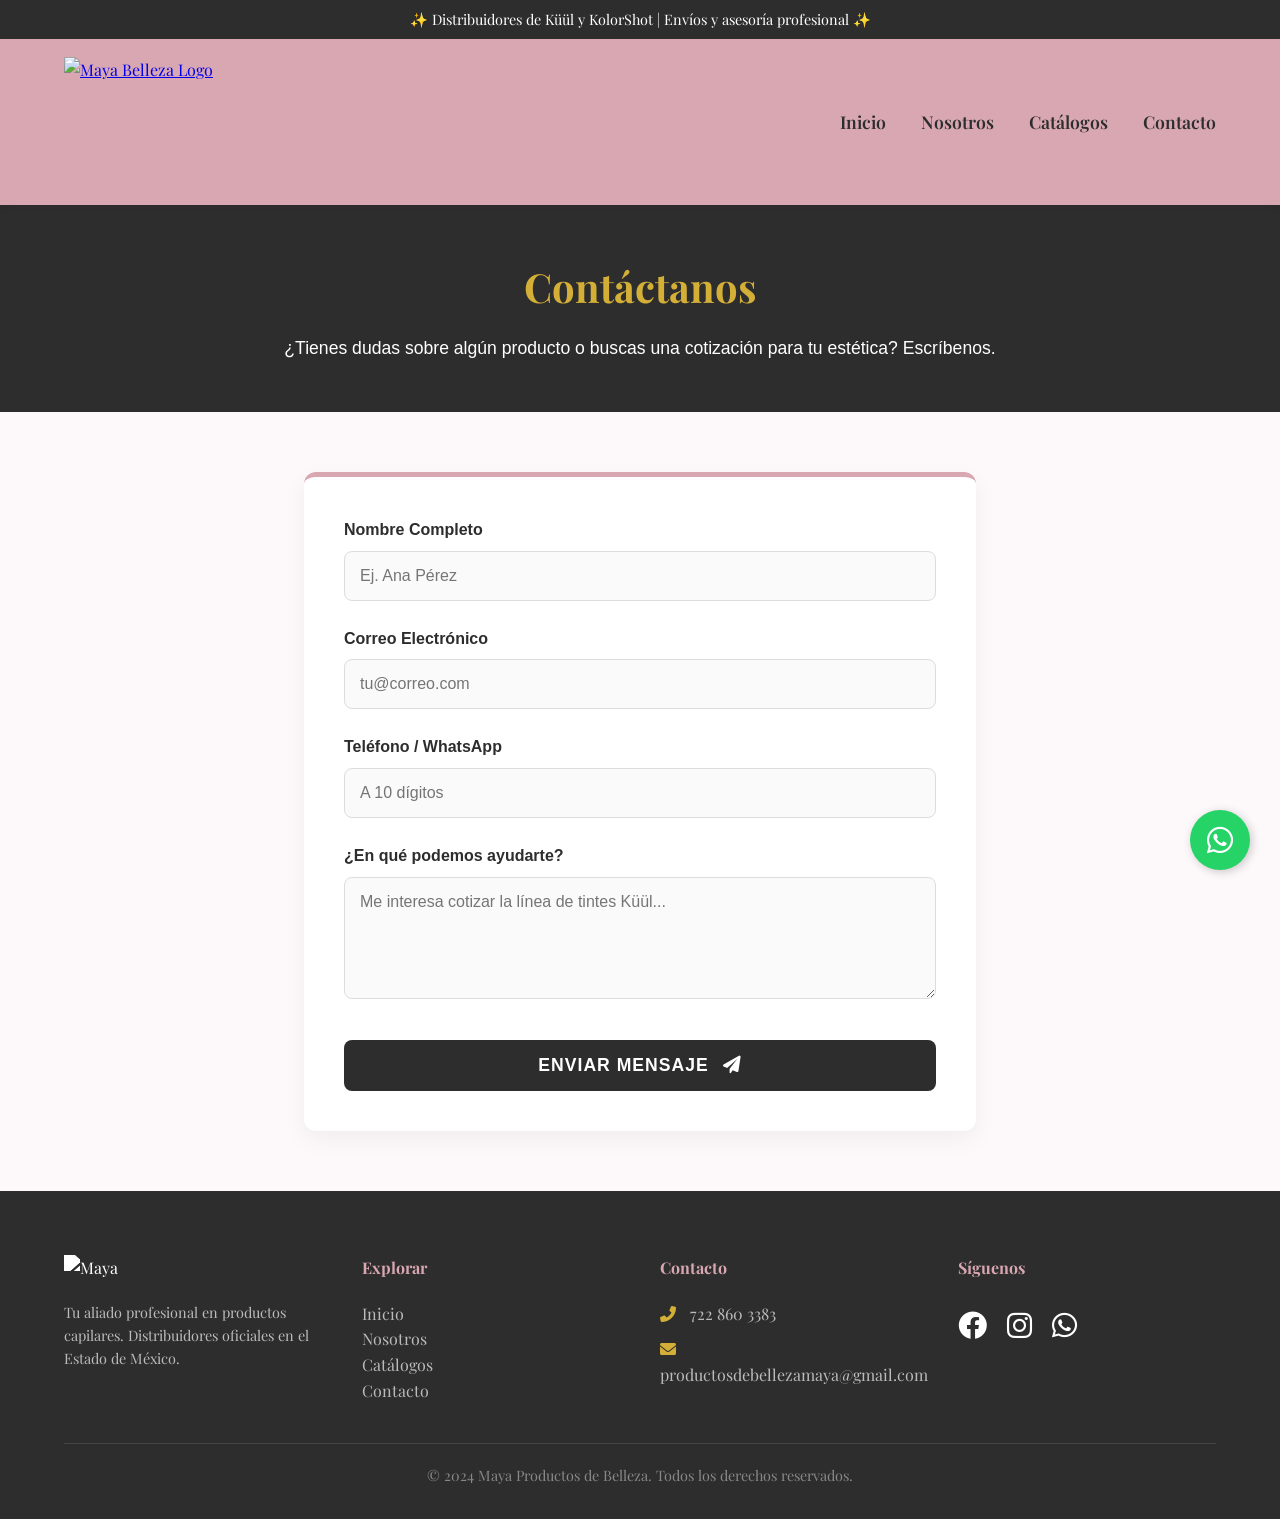
==== contacto.html @ 3433eded "Sitio finalizado: menu responsive, catalogos PDF y formulario validado" ====
<!DOCTYPE html>
<html lang="es">
<head>
    <meta charset="UTF-8">
    <meta name="viewport" content="width=device-width, initial-scale=1.0">
    <title>Contacto | Maya Productos de Belleza</title>
    
    <link rel="stylesheet" href="estilos.css">
    <link href="https://fonts.googleapis.com/css2?family=Playfair+Display:wght@400;600;700&display=swap" rel="stylesheet">
    <link rel="stylesheet" href="https://cdnjs.cloudflare.com/ajax/libs/font-awesome/6.0.0/css/all.min.css">

    <style>
        /* NAVEGACIÓN Y LOGO HOMOLOGADO */
        .nav-logo-img {
            height: 150px; 
            width: auto;
            padding: 10px 0;
            display: block;
        }

        .navbar {
            padding: 0.5rem 5%;
            min-height: 120px;
            display: flex;
            justify-content: space-between;
            align-items: center;
        }

        /* ¡PASO 1 APLICADO! 
           Se eliminó la regla .nav-links para que el menú móvil funcione con estilos.css */

        .nav-links a {
            text-decoration: none;
            color: var(--negro-mate);
            font-size: 1.1rem;
            font-weight: 600;
            transition: color 0.3s;
        }

        .nav-links a:hover {
            color: var(--blanco);
        }

        /* --- ESTILOS DE LA SECCIÓN DE CONTACTO --- */
        .contacto-header {
            background-color: var(--negro-mate);
            color: var(--blanco);
            padding: 50px 5%;
            text-align: center;
        }

        .contacto-header h1 {
            color: var(--oro);
            font-size: 2.5rem;
            margin-bottom: 15px;
            font-family: var(--fuente-principal);
        }

        .contacto-container {
            padding: 60px 5%;
            max-width: 800px;
            margin: 0 auto;
        }

        .form-contacto {
            background: var(--blanco);
            padding: 40px;
            border-radius: 12px;
            box-shadow: 0 8px 25px rgba(0,0,0,0.05);
            border-top: 5px solid var(--rosa-palo);
        }

        .grupo-input {
            margin-bottom: 25px;
        }

        .grupo-input label {
            display: block;
            margin-bottom: 8px;
            font-weight: bold;
            color: var(--negro-mate);
            font-family: 'Segoe UI', Tahoma, Geneva, Verdana, sans-serif;
        }

        .form-contacto input, 
        .form-contacto textarea {
            width: 100%;
            padding: 15px;
            border: 1px solid #ddd;
            border-radius: 8px;
            font-size: 1rem;
            font-family: 'Segoe UI', sans-serif;
            background-color: #fafafa;
            transition: all 0.3s ease;
        }

        .form-contacto input:focus, 
        .form-contacto textarea:focus {
            outline: none;
            border-color: var(--oro);
            box-shadow: 0 0 8px rgba(212, 175, 55, 0.2);
            background-color: var(--blanco);
        }

        .btn-enviar {
            background-color: var(--negro-mate);
            color: var(--blanco);
            border: none;
            padding: 15px;
            width: 100%;
            font-size: 1.1rem;
            font-weight: bold;
            text-transform: uppercase;
            letter-spacing: 1px;
            cursor: pointer;
            transition: all 0.3s ease;
            border-radius: 8px;
            margin-top: 10px;
        }

        .btn-enviar:hover {
            background-color: var(--oro);
            transform: translateY(-2px);
            box-shadow: 0 5px 15px rgba(212, 175, 55, 0.3);
        }

        @media (max-width: 768px) {
            .nav-logo-img { height: 100px; }
            .navbar { min-height: 100px; }
            .form-contacto { padding: 25px; }
        }
    </style>
</head>
<body>

    <header>
        <div class="top-banner">
            <p>✨ Distribuidores de Küül y KolorShot | Envíos y asesoría profesional ✨</p>
        </div>

        <nav class="navbar" aria-label="Navegación principal">
            <a href="index.html">
                <img src="logos/logo-sin-fondo.png" alt="Maya Belleza Logo" class="nav-logo-img">
            </a>
            
            <div class="menu-toggle" id="mobile-menu" aria-label="Abrir menú">
                <i class="fas fa-bars"></i>
            </div>

            <ul class="nav-links" id="nav-links">
                <li><a href="index.html">Inicio</a></li>
                <li><a href="nosotros.html">Nosotros</a></li>
                <li><a href="productos.html">Catálogos</a></li>
                <li><a href="contacto.html">Contacto</a></li>
            </ul>
        </nav>
    </header>

    <main>
        <section class="contacto-header">
            <h1>Contáctanos</h1>
            <p style="font-family: 'Segoe UI', sans-serif; font-size: 1.1rem;">¿Tienes dudas sobre algún producto o buscas una cotización para tu estética? Escríbenos.</p>
        </section>

        <section class="contacto-container">
            <form class="form-contacto" action="https://formspree.io/f/TU_CODIGO_AQUI" method="POST">
                <div class="grupo-input">
                    <label for="nombre">Nombre Completo</label>
                    <input type="text" id="nombre" name="nombre" placeholder="Ej. Ana Pérez" required>
                </div>
                
                <div class="grupo-input">
                    <label for="correo">Correo Electrónico</label>
                    <input type="email" id="correo" name="correo" placeholder="tu@correo.com" required>
                </div>
                
                <div class="grupo-input">
                    <label for="telefono">Teléfono / WhatsApp</label>
                    <input type="tel" id="telefono" name="telefono" placeholder="A 10 dígitos" maxlength="10" pattern="[0-9]{10}" oninput="this.value = this.value.replace(/[^0-9]/g, '')" required>
                </div>
                
                <div class="grupo-input">
                    <label for="mensaje">¿En qué podemos ayudarte?</label>
                    <textarea id="mensaje" name="mensaje" rows="5" placeholder="Me interesa cotizar la línea de tintes Küül..." required></textarea>
                </div>
                
                <button type="submit" class="btn-enviar">Enviar Mensaje <i class="fas fa-paper-plane" style="margin-left: 8px;"></i></button>
            </form>
        </section>
    </main>

    <footer style="background-color: var(--negro-mate); color: var(--blanco); padding: 4rem 5% 2rem 5%;">
        <div style="display: grid; grid-template-columns: repeat(auto-fit, minmax(200px, 1fr)); gap: 40px; margin-bottom: 40px;">
            <div>
                <img src="logos/logo-sin-fondo.png" alt="Maya" style="height: 100px; filter: brightness(0) invert(1); margin-bottom: 20px;">
                <p style="font-size: 0.9rem; color: #bbb;">Tu aliado profesional en productos capilares. Distribuidores oficiales en el Estado de México.</p>
            </div>
            <div>
                <h4 style="color: var(--rosa-palo); margin-bottom: 20px;">Explorar</h4>
                <ul style="list-style: none; padding: 0;">
                    <li><a href="index.html" style="color: #bbb; text-decoration: none;">Inicio</a></li>
                    <li><a href="nosotros.html" style="color: #bbb; text-decoration: none;">Nosotros</a></li>
                    <li><a href="productos.html" style="color: #bbb; text-decoration: none;">Catálogos</a></li>
                    <li><a href="contacto.html" style="color: #bbb; text-decoration: none;">Contacto</a></li>
                </ul>
            </div>
            <div>
                <h4 style="color: var(--rosa-palo); margin-bottom: 20px;">Contacto</h4>
                <p style="color: #bbb; margin-bottom: 10px;"><i class="fas fa-phone-alt" style="color: var(--oro); margin-right: 10px;"></i> 722 860 3383</p>
                <p style="color: #bbb;"><i class="fas fa-envelope" style="color: var(--oro); margin-right: 10px;"></i> productosdebellezamaya@gmail.com</p>
            </div>
            <div>
                <h4 style="color: var(--rosa-palo); margin-bottom: 20px;">Síguenos</h4>
                <div style="display: flex; gap: 20px;">
                    <a href="https://www.facebook.com/people/Maya-Productos-de-Belleza/61586921962355/" target="_blank" style="color: white; font-size: 1.8rem;"><i class="fab fa-facebook"></i></a>
                    <a href="https://www.instagram.com/mayaproductosbelleza?igsh=MWtkOWV3eDN0MDk5dQ==" target="_blank" style="color: white; font-size: 1.8rem;"><i class="fab fa-instagram"></i></a>
                    <a href="https://wa.me/527228603383?text=Hola,%20qu%C3%A9%20tal!%20Visit%C3%A9%20su%20p%C3%A1gina%20web%20y%20me%20gustar%C3%ADa%20cotizar%20algunos%20productos%20de%20belleza" target="_blank" style="color: white; font-size: 1.8rem;"><i class="fab fa-whatsapp"></i></a>
                </div>
            </div>
        </div>
        <hr style="border: 0; border-top: 1px solid #444; margin-bottom: 20px;">
        <p style="text-align: center; color: #888; font-size: 0.9rem;">&copy; 2024 Maya Productos de Belleza. Todos los derechos reservados.</p>
    </footer>

    <a href="https://wa.me/527228603383?text=Hola,%20qu%C3%A9%20tal!%20Me%20interesa%20conocer%20m%C3%A1s%20sobre%20sus%20productos" class="whatsapp-float" target="_blank" aria-label="Chat en WhatsApp">
        <i class="fab fa-whatsapp"></i>
    </a>

    <script src="app.js"></script>
</body>
</html>
---- estilos.css ----
:root {
    --rosa-palo: #D8A7B1;
    --rosa-claro: #FDF9FA;
    --oro: #D4AF37;
    --negro-mate: #2D2D2D;
    --blanco: #FFFFFF;
    --fuente-principal: 'Playfair Display', serif;
}

/* --- Configuración General --- */
html {
    scroll-behavior: smooth;
}

* {
    margin: 0;
    padding: 0;
    box-sizing: border-box;
}

body {
    font-family: var(--fuente-principal);
    background-color: var(--rosa-claro);
    color: var(--negro-mate);
    line-height: 1.6;
}

/* --- Barra Superior --- */
.top-banner {
    background-color: var(--negro-mate);
    color: var(--blanco);
    text-align: center;
    padding: 8px;
    font-size: 0.9rem;
}

/* --- Navegación Principal --- */
.navbar {
    background-color: var(--rosa-palo);
    padding: 1rem 5%;
    display: flex;
    justify-content: space-between;
    align-items: center;
    box-shadow: 0 4px 6px rgba(0,0,0,0.05);
    position: relative; /* Importante para el menú móvil */
}

.nav-links {
    display: flex;
    list-style: none;
    gap: 35px;
}

.nav-links a {
    text-decoration: none;
    color: var(--negro-mate);
    font-size: 1.1rem;
    font-weight: 600;
    transition: color 0.3s;
}

.nav-links a:hover {
    color: var(--blanco);
}

/* --- Botón del Menú (Oculto en PC) --- */
.menu-toggle {
    display: none;
    color: var(--negro-mate); /* Contrastará perfecto con el rosa palo */
    font-size: 1.8rem;
    cursor: pointer;
}

/* --- RESPONSIVE: MENÚ MÓVIL --- */
@media (max-width: 768px) {
    .menu-toggle {
        display: block; /* Muestra las 3 rayitas en celular */
    }

    .nav-links {
        display: none; /* Oculto por defecto */
        flex-direction: column;
        position: absolute;
        top: 100%;
        left: 0;
        width: 100%;
        background-color: var(--rosa-palo);
        padding: 20px 0;
        text-align: center;
        box-shadow: 0 5px 10px rgba(0,0,0,0.1);
        z-index: 999;
    }

    /* Esta clase la activa tu archivo app.js */
    .nav-links.active {
        display: flex; 
    }

    .nav-links li {
        padding: 15px 0;
    }
}

/* --- Categorías Visuales (Las tarjetas redondas del Inicio) --- */
.grid-categorias-visuales { 
    display: grid; 
    grid-template-columns: repeat(auto-fit, minmax(250px, 1fr)); 
    gap: 30px; 
    padding: 2rem 5%; 
}

.cat-visual-item { 
    text-decoration: none; 
    color: var(--negro-mate); 
    text-align: center; 
    transition: transform 0.3s; 
}

.cat-visual-item:hover { 
    transform: translateY(-10px); 
    color: var(--oro); 
}

.cat-img-wrapper { 
    width: 200px; 
    height: 200px; 
    margin: 0 auto 15px; 
    border-radius: 50%; 
    overflow: hidden; 
    border: 5px solid var(--blanco); 
    box-shadow: 0 5px 15px rgba(0,0,0,0.1); 
}

.cat-img-wrapper img { 
    width: 100%; 
    height: 100%; 
    object-fit: cover; 
}

/* --- Tarjetas de Productos Dinámicas (JS / CSV) --- */
#contenedor-productos { 
    display: grid; 
    grid-template-columns: repeat(auto-fit, minmax(280px, 1fr)); 
    gap: 25px; 
    padding: 2rem 5%; 
}

.tarjeta-categoria { 
    background: var(--blanco); 
    padding: 25px; 
    border-radius: 12px; 
    text-align: center; 
    box-shadow: 0 4px 12px rgba(0,0,0,0.05); 
    transition: transform 0.3s; 
}

.tarjeta-categoria:hover { 
    transform: translateY(-8px); 
}

.tarjeta-categoria img { 
    max-width: 100%; 
    height: 200px; 
    object-fit: contain; 
    margin-bottom: 15px; 
}

/* --- Botones Generales --- */
.btn-principal { 
    display: inline-block; 
    background-color: var(--negro-mate); 
    color: var(--blanco); 
    padding: 10px 20px; 
    text-decoration: none; 
    border-radius: 5px; 
    transition: background 0.3s; 
    font-weight: bold;
}

.btn-principal:hover { 
    background-color: var(--oro); 
}

/* --- Botón WhatsApp Flotante --- */
.whatsapp-float { 
    position: fixed; 
    bottom: 30px; 
    right: 30px; 
    background-color: #25D366; 
    color: white; 
    border-radius: 50%; 
    width: 60px; 
    height: 60px; 
    display: flex; 
    justify-content: center; 
    align-items: center; 
    font-size: 30px; 
    box-shadow: 2px 2px 10px rgba(0,0,0,0.2); 
    z-index: 1000; 
    transition: transform 0.3s; 
    text-decoration: none; 
}

.whatsapp-float:hover { 
    transform: scale(1.1); 
}
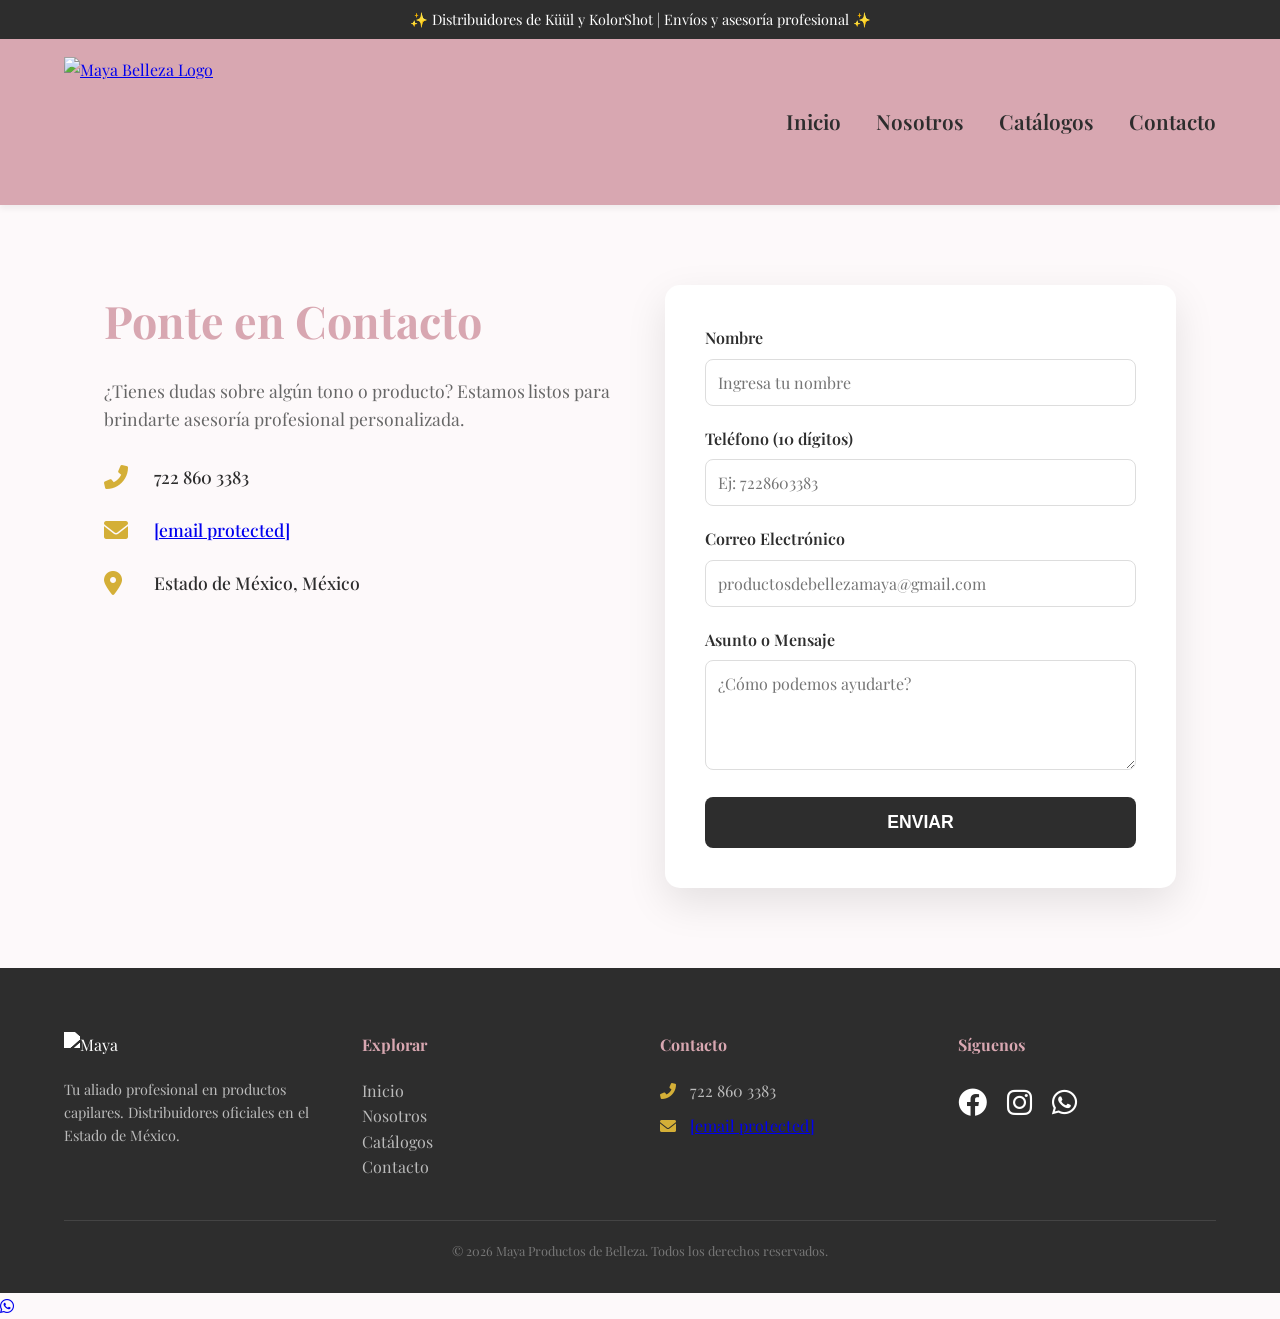
==== commit 4e9253a9: "Mejora: Implementación de carrito de compras, categorías dinámicas y enlaces PDF" ====
--- a/contacto.html
+++ b/contacto.html
@@ -26,108 +26,112 @@
             align-items: center;
         }
 
-        /* ¡PASO 1 APLICADO! 
-           Se eliminó la regla .nav-links para que el menú móvil funcione con estilos.css */
+        .nav-links {
+            display: flex;
+            list-style: none;
+            gap: 35px;
+        }
 
         .nav-links a {
             text-decoration: none;
             color: var(--negro-mate);
+            font-size: 1.3rem; 
+            font-weight: 600;
+        }
+
+        /* DISEÑO SECCIÓN CONTACTO */
+        .contacto-container {
+            padding: 5rem 5%;
+            display: grid;
+            grid-template-columns: repeat(auto-fit, minmax(300px, 1fr));
+            gap: 50px;
+            max-width: 1200px;
+            margin: 0 auto;
+        }
+
+        .info-contacto h2 {
+            font-size: 2.8rem;
+            color: var(--rosa-palo);
+            margin-bottom: 20px;
+        }
+
+        .info-contacto p {
             font-size: 1.1rem;
-            font-weight: 600;
-            transition: color 0.3s;
-        }
-
-        .nav-links a:hover {
-            color: var(--blanco);
-        }
-
-        /* --- ESTILOS DE LA SECCIÓN DE CONTACTO --- */
-        .contacto-header {
-            background-color: var(--negro-mate);
-            color: var(--blanco);
-            padding: 50px 5%;
-            text-align: center;
-        }
-
-        .contacto-header h1 {
+            line-height: 1.6;
+            margin-bottom: 30px;
+            color: #666;
+        }
+
+        .dato-contacto {
+            display: flex;
+            align-items: center;
+            gap: 20px;
+            margin-bottom: 25px;
+        }
+
+        .dato-contacto i {
+            font-size: 1.5rem;
             color: var(--oro);
-            font-size: 2.5rem;
-            margin-bottom: 15px;
-            font-family: var(--fuente-principal);
-        }
-
-        .contacto-container {
-            padding: 60px 5%;
-            max-width: 800px;
-            margin: 0 auto;
-        }
-
-        .form-contacto {
+            width: 30px;
+        }
+
+        .dato-contacto span {
+            font-size: 1.1rem;
+            color: var(--negro-mate);
+            font-weight: 500;
+        }
+
+        /* FORMULARIO PROFESIONAL CON FORMSPREE */
+        .formulario-contacto {
             background: var(--blanco);
             padding: 40px;
-            border-radius: 12px;
-            box-shadow: 0 8px 25px rgba(0,0,0,0.05);
-            border-top: 5px solid var(--rosa-palo);
-        }
-
-        .grupo-input {
-            margin-bottom: 25px;
-        }
-
-        .grupo-input label {
+            border-radius: 15px;
+            box-shadow: 0 15px 40px rgba(0,0,0,0.1);
+        }
+
+        .form-group {
+            margin-bottom: 20px;
+        }
+
+        .form-group label {
             display: block;
             margin-bottom: 8px;
-            font-weight: bold;
+            font-weight: 600;
             color: var(--negro-mate);
-            font-family: 'Segoe UI', Tahoma, Geneva, Verdana, sans-serif;
-        }
-
-        .form-contacto input, 
-        .form-contacto textarea {
+        }
+
+        .form-group input, .form-group textarea {
             width: 100%;
-            padding: 15px;
+            padding: 12px;
             border: 1px solid #ddd;
             border-radius: 8px;
+            font-family: inherit;
             font-size: 1rem;
-            font-family: 'Segoe UI', sans-serif;
-            background-color: #fafafa;
-            transition: all 0.3s ease;
-        }
-
-        .form-contacto input:focus, 
-        .form-contacto textarea:focus {
-            outline: none;
-            border-color: var(--oro);
-            box-shadow: 0 0 8px rgba(212, 175, 55, 0.2);
-            background-color: var(--blanco);
+            outline-color: var(--rosa-palo);
         }
 
         .btn-enviar {
             background-color: var(--negro-mate);
-            color: var(--blanco);
+            color: white;
+            padding: 15px 30px;
             border: none;
-            padding: 15px;
+            border-radius: 8px;
+            font-weight: bold;
+            cursor: pointer;
             width: 100%;
             font-size: 1.1rem;
-            font-weight: bold;
-            text-transform: uppercase;
-            letter-spacing: 1px;
-            cursor: pointer;
             transition: all 0.3s ease;
-            border-radius: 8px;
-            margin-top: 10px;
         }
 
         .btn-enviar:hover {
-            background-color: var(--oro);
+            background-color: var(--rosa-palo);
             transform: translateY(-2px);
-            box-shadow: 0 5px 15px rgba(212, 175, 55, 0.3);
         }
 
         @media (max-width: 768px) {
             .nav-logo-img { height: 100px; }
-            .navbar { min-height: 100px; }
-            .form-contacto { padding: 25px; }
+            .nav-links a { font-size: 1.1rem; }
+            .info-contacto h2 { font-size: 2.2rem; }
         }
     </style>
 </head>
@@ -138,15 +142,14 @@
             <p>✨ Distribuidores de Küül y KolorShot | Envíos y asesoría profesional ✨</p>
         </div>
 
-        <nav class="navbar" aria-label="Navegación principal">
+        <nav class="navbar">
             <a href="index.html">
                 <img src="logos/logo-sin-fondo.png" alt="Maya Belleza Logo" class="nav-logo-img">
             </a>
-            
+
             <div class="menu-toggle" id="mobile-menu" aria-label="Abrir menú">
                 <i class="fas fa-bars"></i>
             </div>
-
             <ul class="nav-links" id="nav-links">
                 <li><a href="index.html">Inicio</a></li>
                 <li><a href="nosotros.html">Nosotros</a></li>
@@ -157,36 +160,54 @@
     </header>
 
     <main>
-        <section class="contacto-header">
-            <h1>Contáctanos</h1>
-            <p style="font-family: 'Segoe UI', sans-serif; font-size: 1.1rem;">¿Tienes dudas sobre algún producto o buscas una cotización para tu estética? Escríbenos.</p>
-        </section>
-
-        <section class="contacto-container">
-            <form class="form-contacto" action="https://formspree.io/f/TU_CODIGO_AQUI" method="POST">
-                <div class="grupo-input">
-                    <label for="nombre">Nombre Completo</label>
-                    <input type="text" id="nombre" name="nombre" placeholder="Ej. Ana Pérez" required>
-                </div>
+        <div class="contacto-container">
+            <div class="info-contacto">
+                <h2>Ponte en Contacto</h2>
+                <p>¿Tienes dudas sobre algún tono o producto? Estamos listos para brindarte asesoría profesional personalizada.</p>
                 
-                <div class="grupo-input">
-                    <label for="correo">Correo Electrónico</label>
-                    <input type="email" id="correo" name="correo" placeholder="tu@correo.com" required>
-                </div>
-                
-                <div class="grupo-input">
-                    <label for="telefono">Teléfono / WhatsApp</label>
-                    <input type="tel" id="telefono" name="telefono" placeholder="A 10 dígitos" maxlength="10" pattern="[0-9]{10}" oninput="this.value = this.value.replace(/[^0-9]/g, '')" required>
-                </div>
-                
-                <div class="grupo-input">
-                    <label for="mensaje">¿En qué podemos ayudarte?</label>
-                    <textarea id="mensaje" name="mensaje" rows="5" placeholder="Me interesa cotizar la línea de tintes Küül..." required></textarea>
-                </div>
-                
-                <button type="submit" class="btn-enviar">Enviar Mensaje <i class="fas fa-paper-plane" style="margin-left: 8px;"></i></button>
-            </form>
-        </section>
+                <div class="dato-contacto">
+                    <i class="fas fa-phone-alt"></i>
+                    <span>722 860 3383</span>
+                </div>
+                <div class="dato-contacto">
+                    <i class="fas fa-envelope"></i>
+                    <span><a href="/cdn-cgi/l/email-protection" class="__cf_email__" data-cfemail="eb9b99848f9e889f84988f8e898e87878e918a868a928aab8c868a8287c5888486">[email&#160;protected]</a></span>
+                </div>
+                <div class="dato-contacto">
+                    <i class="fas fa-map-marker-alt"></i>
+                    <span>Estado de México, México</span>
+                </div>
+            </div>
+
+            <div class="formulario-contacto">
+                <form action="https://formspree.io/f/mojnbybd" method="POST">
+                    <div class="form-group">
+                        <label>Nombre</label>
+                        <input type="text" name="nombre" placeholder="Ingresa tu nombre" required>
+                    </div>
+                    <div class="form-group">
+                        <label>Teléfono (10 dígitos)</label>
+                        <input type="tel" 
+                               name="telefono"
+                               placeholder="Ej: 7228603383" 
+                               maxlength="10" 
+                               pattern="[0-9]{10}" 
+                               oninput="this.value = this.value.replace(/[^0-9]/g, '');"
+                               title="Ingresa los 10 dígitos numéricos de tu teléfono"
+                               required>
+                    </div>
+                    <div class="form-group">
+                        <label>Correo Electrónico</label>
+                        <input type="email" name="email" placeholder="productosdebellezamaya@gmail.com" required>
+                    </div>
+                    <div class="form-group">
+                        <label>Asunto o Mensaje</label>
+                        <textarea name="mensaje" rows="4" placeholder="¿Cómo podemos ayudarte?"></textarea>
+                    </div>
+                    <button type="submit" class="btn-enviar">ENVIAR</button>
+                </form>
+            </div>
+        </div>
     </main>
 
     <footer style="background-color: var(--negro-mate); color: var(--blanco); padding: 4rem 5% 2rem 5%;">
@@ -207,7 +228,7 @@
             <div>
                 <h4 style="color: var(--rosa-palo); margin-bottom: 20px;">Contacto</h4>
                 <p style="color: #bbb; margin-bottom: 10px;"><i class="fas fa-phone-alt" style="color: var(--oro); margin-right: 10px;"></i> 722 860 3383</p>
-                <p style="color: #bbb;"><i class="fas fa-envelope" style="color: var(--oro); margin-right: 10px;"></i> productosdebellezamaya@gmail.com</p>
+                <p style="color: #bbb;"><i class="fas fa-envelope" style="color: var(--oro); margin-right: 10px;"></i> <a href="/cdn-cgi/l/email-protection" class="__cf_email__" data-cfemail="afdfddc0cbdaccdbc0dccbcacdcac3c3cad5cec2ced6ceefc8c2cec6c381ccc0c2">[email&#160;protected]</a></p>
             </div>
             <div>
                 <h4 style="color: var(--rosa-palo); margin-bottom: 20px;">Síguenos</h4>
@@ -219,10 +240,10 @@
             </div>
         </div>
         <hr style="border: 0; border-top: 1px solid #444; margin-bottom: 20px;">
-        <p style="text-align: center; color: #888; font-size: 0.9rem;">&copy; 2024 Maya Productos de Belleza. Todos los derechos reservados.</p>
+        <p style="text-align: center; font-size: 0.8rem; color: #777;">&copy; 2026 Maya Productos de Belleza. Todos los derechos reservados.</p>
     </footer>
 
-    <a href="https://wa.me/527228603383?text=Hola,%20qu%C3%A9%20tal!%20Me%20interesa%20conocer%20m%C3%A1s%20sobre%20sus%20productos" class="whatsapp-float" target="_blank" aria-label="Chat en WhatsApp">
+    <a href="https://wa.me/527228603383?text=get="_blank" rel="noopener">
         <i class="fab fa-whatsapp"></i>
     </a>
 
--- a/estilos.css
+++ b/estilos.css
@@ -7,7 +7,7 @@
     --fuente-principal: 'Playfair Display', serif;
 }
 
-/* --- Configuración General --- */
+/* Configuración General */
 html {
     scroll-behavior: smooth;
 }
@@ -25,7 +25,7 @@
     line-height: 1.6;
 }
 
-/* --- Barra Superior --- */
+/* --- Navegación --- */
 .top-banner {
     background-color: var(--negro-mate);
     color: var(--blanco);
@@ -34,7 +34,6 @@
     font-size: 0.9rem;
 }
 
-/* --- Navegación Principal --- */
 .navbar {
     background-color: var(--rosa-palo);
     padding: 1rem 5%;
@@ -42,165 +41,150 @@
     justify-content: space-between;
     align-items: center;
     box-shadow: 0 4px 6px rgba(0,0,0,0.05);
-    position: relative; /* Importante para el menú móvil */
+    position: sticky;
+    top: 0;
+    z-index: 1000;
+}
+
+.nav-logo-img {
+    height: 50px;
+    transition: transform 0.3s ease;
+}
+
+.nav-logo-img:hover {
+    transform: scale(1.05);
 }
 
 .nav-links {
+    list-style: none;
     display: flex;
-    list-style: none;
-    gap: 35px;
+    gap: 25px;
 }
 
 .nav-links a {
     text-decoration: none;
-    color: var(--negro-mate);
-    font-size: 1.1rem;
+    color: var(--blanco);
     font-weight: 600;
-    transition: color 0.3s;
+    transition: 0.3s;
 }
 
 .nav-links a:hover {
-    color: var(--blanco);
+    color: var(--negro-mate);
 }
 
-/* --- Botón del Menú (Oculto en PC) --- */
+/* Menú Móvil */
 .menu-toggle {
     display: none;
-    color: var(--negro-mate); /* Contrastará perfecto con el rosa palo */
-    font-size: 1.8rem;
+    color: var(--blanco);
+    font-size: 1.5rem;
     cursor: pointer;
 }
 
-/* --- RESPONSIVE: MENÚ MÓVIL --- */
 @media (max-width: 768px) {
-    .menu-toggle {
-        display: block; /* Muestra las 3 rayitas en celular */
-    }
-
+    .menu-toggle { display: block; }
     .nav-links {
-        display: none; /* Oculto por defecto */
+        display: none;
         flex-direction: column;
         position: absolute;
         top: 100%;
         left: 0;
         width: 100%;
         background-color: var(--rosa-palo);
-        padding: 20px 0;
+        padding: 20px;
         text-align: center;
-        box-shadow: 0 5px 10px rgba(0,0,0,0.1);
-        z-index: 999;
     }
-
-    /* Esta clase la activa tu archivo app.js */
-    .nav-links.active {
-        display: flex; 
-    }
-
-    .nav-links li {
-        padding: 15px 0;
-    }
+    .nav-links.active { display: flex; }
 }
 
-/* --- Categorías Visuales (Las tarjetas redondas del Inicio) --- */
-.grid-categorias-visuales { 
-    display: grid; 
-    grid-template-columns: repeat(auto-fit, minmax(250px, 1fr)); 
-    gap: 30px; 
-    padding: 2rem 5%; 
+/* --- Secciones Principales --- */
+.seccion-categorias {
+    padding: 4rem 5%;
+    text-align: center;
 }
 
-.cat-visual-item { 
-    text-decoration: none; 
-    color: var(--negro-mate); 
-    text-align: center; 
-    transition: transform 0.3s; 
+.grid-categorias-visuales {
+    display: grid;
+    grid-template-columns: repeat(auto-fit, minmax(250px, 1fr));
+    gap: 30px;
+    margin-top: 40px;
 }
 
-.cat-visual-item:hover { 
-    transform: translateY(-10px); 
-    color: var(--oro); 
+.cat-visual-item {
+    text-decoration: none;
+    color: var(--negro-mate);
+    transition: 0.3s;
 }
 
-.cat-img-wrapper { 
-    width: 200px; 
-    height: 200px; 
-    margin: 0 auto 15px; 
-    border-radius: 50%; 
-    overflow: hidden; 
-    border: 5px solid var(--blanco); 
-    box-shadow: 0 5px 15px rgba(0,0,0,0.1); 
+.cat-img-wrapper {
+    width: 200px;
+    height: 200px;
+    margin: 0 auto 15px;
+    border-radius: 50%;
+    overflow: hidden;
+    border: 5px solid var(--blanco);
+    box-shadow: 0 5px 15px rgba(0,0,0,0.1);
 }
 
-.cat-img-wrapper img { 
-    width: 100%; 
-    height: 100%; 
-    object-fit: cover; 
+.cat-img-wrapper img {
+    width: 100%;
+    height: 100%;
+    object-fit: cover;
 }
 
-/* --- Tarjetas de Productos Dinámicas (JS / CSV) --- */
-#contenedor-productos { 
-    display: grid; 
-    grid-template-columns: repeat(auto-fit, minmax(280px, 1fr)); 
-    gap: 25px; 
-    padding: 2rem 5%; 
+/* --- Tarjetas de Productos (JS) --- */
+#contenedor-productos {
+    display: grid;
+    grid-template-columns: repeat(auto-fit, minmax(280px, 1fr));
+    gap: 25px;
+    padding: 2rem 5%;
 }
 
-.tarjeta-categoria { 
-    background: var(--blanco); 
-    padding: 25px; 
-    border-radius: 12px; 
-    text-align: center; 
-    box-shadow: 0 4px 12px rgba(0,0,0,0.05); 
-    transition: transform 0.3s; 
+.tarjeta-categoria {
+    background: var(--blanco);
+    padding: 25px;
+    border-radius: 12px;
+    text-align: center;
+    box-shadow: 0 4px 12px rgba(0,0,0,0.05);
+    transition: transform 0.3s;
 }
 
-.tarjeta-categoria:hover { 
-    transform: translateY(-8px); 
+.tarjeta-categoria:hover { transform: translateY(-8px); }
+
+.tarjeta-categoria img {
+    max-width: 100%;
+    height: 200px;
+    object-fit: contain;
+    margin-bottom: 15px;
 }
 
-.tarjeta-categoria img { 
-    max-width: 100%; 
-    height: 200px; 
-    object-fit: contain; 
-    margin-bottom: 15px; 
+.btn-principal {
+    display: inline-block;
+    background-color: var(--oro);
+    color: white;
+    padding: 12px 20px;
+    border-radius: 5px;
+    text-decoration: none;
+    margin-top: 10px;
+    transition: 0.3s;
 }
 
-/* --- Botones Generales --- */
-.btn-principal { 
-    display: inline-block; 
-    background-color: var(--negro-mate); 
-    color: var(--blanco); 
-    padding: 10px 20px; 
-    text-decoration: none; 
-    border-radius: 5px; 
-    transition: background 0.3s; 
-    font-weight: bold;
-}
+.btn-principal:hover { background-color: #b8952d; }
 
-.btn-principal:hover { 
-    background-color: var(--oro); 
-}
-
-/* --- Botón WhatsApp Flotante --- */
-.whatsapp-float { 
-    position: fixed; 
-    bottom: 30px; 
-    right: 30px; 
-    background-color: #25D366; 
-    color: white; 
-    border-radius: 50%; 
-    width: 60px; 
-    height: 60px; 
-    display: flex; 
-    justify-content: center; 
-    align-items: center; 
-    font-size: 30px; 
-    box-shadow: 2px 2px 10px rgba(0,0,0,0.2); 
-    z-index: 1000; 
-    transition: transform 0.3s; 
-    text-decoration: none; 
-}
-
-.whatsapp-float:hover { 
-    transform: scale(1.1); 
+/* WhatsApp Flotante */
+.whatsapp-float {
+    position: fixed;
+    bottom: 25px;
+    right: 25px;
+    background: #25d366;
+    color: white;
+    width: 60px;
+    height: 60px;
+    border-radius: 50%;
+    display: flex;
+    justify-content: center;
+    align-items: center;
+    font-size: 30px;
+    box-shadow: 2px 4px 10px rgba(0,0,0,0.3);
+    z-index: 2000;
+    text-decoration: none;
 }
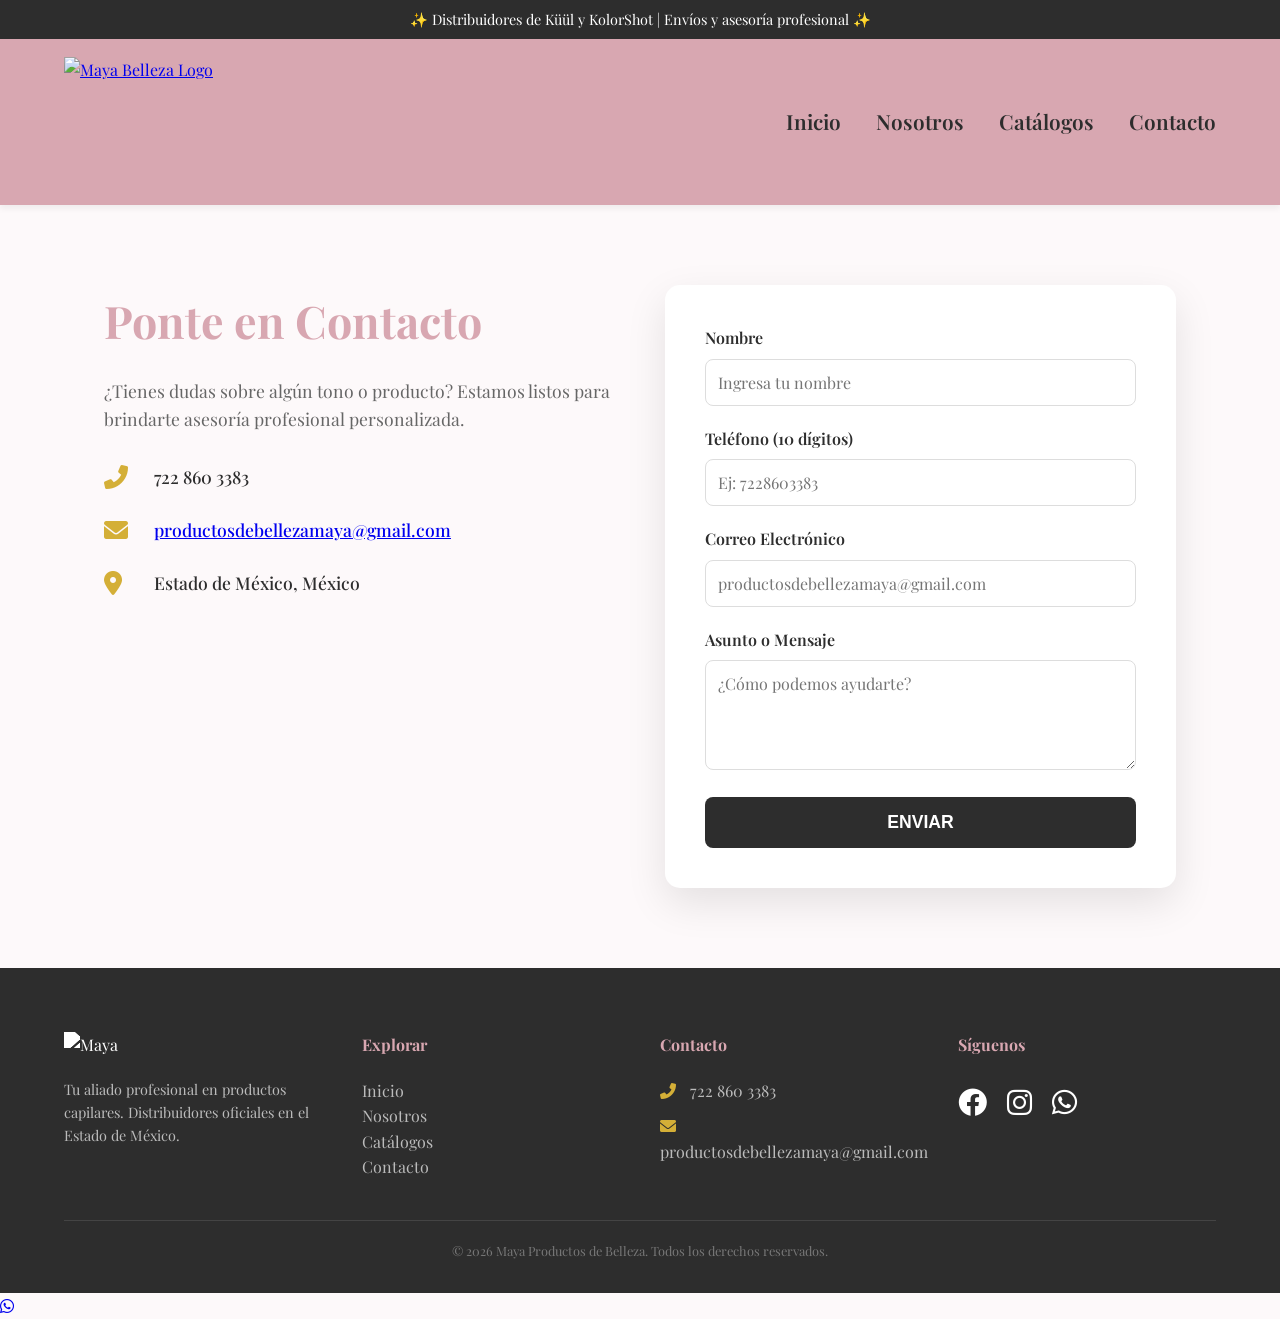
==== commit b9ef760e: "Mejora: Implementación de carrito de compras, categorías dinámicas y enlaces PDF" ====
--- a/contacto.html
+++ b/contacto.html
@@ -171,7 +171,7 @@
                 </div>
                 <div class="dato-contacto">
                     <i class="fas fa-envelope"></i>
-                    <span><a href="/cdn-cgi/l/email-protection" class="__cf_email__" data-cfemail="eb9b99848f9e889f84988f8e898e87878e918a868a928aab8c868a8287c5888486">[email&#160;protected]</a></span>
+                    <span><a href="/cdn-cgi/l/email-protection" class="__cf_email__" data-cfemail="eb9b99848f9e889f84988f8e898e87878e918a868a928aab8c868a8287c5888486">productosdebellezamaya@gmail.com</a></span>
                 </div>
                 <div class="dato-contacto">
                     <i class="fas fa-map-marker-alt"></i>
@@ -228,7 +228,7 @@
             <div>
                 <h4 style="color: var(--rosa-palo); margin-bottom: 20px;">Contacto</h4>
                 <p style="color: #bbb; margin-bottom: 10px;"><i class="fas fa-phone-alt" style="color: var(--oro); margin-right: 10px;"></i> 722 860 3383</p>
-                <p style="color: #bbb;"><i class="fas fa-envelope" style="color: var(--oro); margin-right: 10px;"></i> <a href="/cdn-cgi/l/email-protection" class="__cf_email__" data-cfemail="afdfddc0cbdaccdbc0dccbcacdcac3c3cad5cec2ced6ceefc8c2cec6c381ccc0c2">[email&#160;protected]</a></p>
+                <p style="color: #bbb;"><i class="fas fa-envelope" style="color: var(--oro); margin-right: 10px;"></i> productosdebellezamaya@gmail.com</p>
             </div>
             <div>
                 <h4 style="color: var(--rosa-palo); margin-bottom: 20px;">Síguenos</h4>
--- a/estilos.css
+++ b/estilos.css
@@ -8,9 +8,7 @@
 }
 
 /* Configuración General */
-html {
-    scroll-behavior: smooth;
-}
+html { scroll-behavior: smooth; }
 
 * {
     margin: 0;
@@ -25,7 +23,9 @@
     line-height: 1.6;
 }
 
-/* --- Navegación --- */
+/* =====================================================
+   NAVEGACIÓN (unificado — antes duplicado en cada HTML)
+   ===================================================== */
 .top-banner {
     background-color: var(--negro-mate);
     color: var(--blanco);
@@ -36,7 +36,8 @@
 
 .navbar {
     background-color: var(--rosa-palo);
-    padding: 1rem 5%;
+    padding: 0.5rem 5%;
+    min-height: 120px;
     display: flex;
     justify-content: space-between;
     align-items: center;
@@ -47,30 +48,30 @@
 }
 
 .nav-logo-img {
-    height: 50px;
+    height: 150px;
+    width: auto;
+    padding: 10px 0;
+    display: block;
     transition: transform 0.3s ease;
 }
 
-.nav-logo-img:hover {
-    transform: scale(1.05);
-}
+.nav-logo-img:hover { transform: scale(1.05); }
 
 .nav-links {
     list-style: none;
     display: flex;
-    gap: 25px;
+    gap: 35px;
 }
 
 .nav-links a {
     text-decoration: none;
-    color: var(--blanco);
+    color: var(--negro-mate);
+    font-size: 1.3rem;
     font-weight: 600;
-    transition: 0.3s;
-}
-
-.nav-links a:hover {
-    color: var(--negro-mate);
-}
+    transition: color 0.3s;
+}
+
+.nav-links a:hover { color: var(--blanco); }
 
 /* Menú Móvil */
 .menu-toggle {
@@ -82,6 +83,11 @@
 
 @media (max-width: 768px) {
     .menu-toggle { display: block; }
+    .nav-logo-img { height: 100px; }
+    .navbar {
+        min-height: 100px;
+        position: relative; /* necesario para que el dropdown se posicione correctamente */
+    }
     .nav-links {
         display: none;
         flex-direction: column;
@@ -92,11 +98,48 @@
         background-color: var(--rosa-palo);
         padding: 20px;
         text-align: center;
+        box-shadow: 0 8px 16px rgba(0,0,0,0.15);
+        z-index: 999;
     }
     .nav-links.active { display: flex; }
-}
-
-/* --- Secciones Principales --- */
+    .nav-links a { font-size: 1.1rem; }
+}
+
+/* =====================================================
+   INDEX — Hero y Categorías
+   ===================================================== */
+.hero {
+    position: relative;
+    width: 100%;
+    height: 70vh;
+    min-height: 450px;
+    background: url('productos/hero-catalogo.jpg') no-repeat center center/cover;
+    display: flex;
+    align-items: center;
+    justify-content: center;
+    text-align: center;
+    color: white;
+}
+
+.hero-overlay {
+    position: absolute;
+    top: 0; left: 0; width: 100%; height: 100%;
+    background: rgba(0, 0, 0, 0.4);
+    z-index: 1;
+}
+
+.hero-content {
+    position: relative;
+    z-index: 2;
+    padding: 0 20px;
+}
+
+.hero-content h1 {
+    font-size: 3.5rem;
+    margin-bottom: 15px;
+    text-shadow: 2px 2px 10px rgba(0,0,0,0.5);
+}
+
 .seccion-categorias {
     padding: 4rem 5%;
     text-align: center;
@@ -131,7 +174,261 @@
     object-fit: cover;
 }
 
-/* --- Tarjetas de Productos (JS) --- */
+@media (max-width: 768px) {
+    .hero-content h1 { font-size: 2.5rem; }
+}
+
+/* =====================================================
+   NOSOTROS
+   ===================================================== */
+.nosotros-wrapper {
+    display: grid;
+    grid-template-columns: 1fr 1fr;
+    gap: 50px;
+    padding: 5rem 5%;
+    align-items: center;
+    background-color: var(--blanco);
+}
+
+.nosotros-imagen-container img {
+    width: 100%;
+    height: auto;
+    border-radius: 15px;
+    box-shadow: 20px 20px 0px var(--rosa-palo);
+}
+
+.nosotros-texto h2 {
+    font-size: 3rem;
+    color: var(--rosa-palo);
+    margin-bottom: 25px;
+}
+
+.nosotros-texto p {
+    font-size: 1.2rem;
+    line-height: 1.8;
+    margin-bottom: 20px;
+    color: #444;
+}
+
+.destaque-oro {
+    color: var(--oro);
+    font-weight: 700;
+}
+
+.valores-grid {
+    display: grid;
+    grid-template-columns: repeat(auto-fit, minmax(280px, 1fr));
+    gap: 30px;
+    padding: 5rem 5%;
+    background-color: var(--rosa-claro);
+}
+
+.valor-card {
+    background: white;
+    padding: 40px;
+    text-align: center;
+    border-radius: 15px;
+    box-shadow: 0 10px 30px rgba(0,0,0,0.05);
+}
+
+.valor-card i {
+    font-size: 3.5rem;
+    color: var(--oro);
+    margin-bottom: 20px;
+}
+
+@media (max-width: 992px) {
+    .nosotros-wrapper { grid-template-columns: 1fr; text-align: center; }
+    .nosotros-imagen-container img { max-width: 500px; margin: 0 auto; }
+}
+
+/* =====================================================
+   CONTACTO
+   ===================================================== */
+.contacto-container {
+    padding: 5rem 5%;
+    display: grid;
+    grid-template-columns: repeat(auto-fit, minmax(300px, 1fr));
+    gap: 50px;
+    max-width: 1200px;
+    margin: 0 auto;
+}
+
+.info-contacto h2 {
+    font-size: 2.8rem;
+    color: var(--rosa-palo);
+    margin-bottom: 20px;
+}
+
+.info-contacto p {
+    font-size: 1.1rem;
+    line-height: 1.6;
+    margin-bottom: 30px;
+    color: #666;
+}
+
+.dato-contacto {
+    display: flex;
+    align-items: center;
+    gap: 20px;
+    margin-bottom: 25px;
+}
+
+.dato-contacto i {
+    font-size: 1.5rem;
+    color: var(--oro);
+    width: 30px;
+}
+
+.dato-contacto span {
+    font-size: 1.1rem;
+    color: var(--negro-mate);
+    font-weight: 500;
+}
+
+.formulario-contacto {
+    background: var(--blanco);
+    padding: 40px;
+    border-radius: 15px;
+    box-shadow: 0 15px 40px rgba(0,0,0,0.1);
+}
+
+.form-group { margin-bottom: 20px; }
+
+.form-group label {
+    display: block;
+    margin-bottom: 8px;
+    font-weight: 600;
+    color: var(--negro-mate);
+}
+
+.form-group input,
+.form-group textarea {
+    width: 100%;
+    padding: 12px;
+    border: 1px solid #ddd;
+    border-radius: 8px;
+    font-family: inherit;
+    font-size: 1rem;
+    outline-color: var(--rosa-palo);
+}
+
+.btn-enviar {
+    background-color: var(--negro-mate);
+    color: white;
+    padding: 15px 30px;
+    border: none;
+    border-radius: 8px;
+    font-weight: bold;
+    cursor: pointer;
+    width: 100%;
+    font-size: 1.1rem;
+    transition: all 0.3s ease;
+}
+
+.btn-enviar:hover {
+    background-color: var(--rosa-palo);
+    transform: translateY(-2px);
+}
+
+@media (max-width: 768px) {
+    .info-contacto h2 { font-size: 2.2rem; }
+}
+
+/* =====================================================
+   PRODUCTOS — Hero y Catálogos
+   ===================================================== */
+.hero-productos {
+    position: relative;
+    width: 100%;
+    height: 40vh;
+    min-height: 300px;
+    background: url('productos/hero-productos.jpg') no-repeat center center/cover;
+    display: flex;
+    align-items: center;
+    justify-content: center;
+    text-align: center;
+    color: white;
+}
+
+.catalogos-grid {
+    display: grid;
+    grid-template-columns: repeat(auto-fit, minmax(350px, 1fr));
+    gap: 40px;
+    padding: 5rem 5%;
+    max-width: 1200px;
+    margin: 0 auto;
+}
+
+.card-catalogo {
+    background: white;
+    border-radius: 20px;
+    overflow: hidden;
+    box-shadow: 0 15px 35px rgba(0,0,0,0.1);
+    text-align: center;
+    transition: transform 0.3s ease;
+    border: 1px solid #eee;
+}
+
+.card-catalogo:hover { transform: translateY(-10px); }
+
+.card-body { padding: 40px; }
+
+.card-body i {
+    font-size: 4rem;
+    color: var(--rosa-palo);
+    margin-bottom: 20px;
+}
+
+.card-body h2 {
+    font-size: 1.8rem;
+    color: var(--negro-mate);
+    margin-bottom: 25px;
+}
+
+.botones-group {
+    display: flex;
+    flex-direction: column;
+    gap: 15px;
+}
+
+.btn-abrir {
+    background-color: var(--negro-mate);
+    color: white;
+    padding: 15px;
+    text-decoration: none;
+    border-radius: 8px;
+    font-weight: bold;
+    display: flex;
+    align-items: center;
+    justify-content: center;
+    gap: 10px;
+}
+
+.btn-descargar {
+    background-color: transparent;
+    color: var(--oro);
+    border: 2px solid var(--oro);
+    padding: 13px;
+    text-decoration: none;
+    border-radius: 8px;
+    font-weight: bold;
+    transition: all 0.3s;
+}
+
+.btn-descargar:hover {
+    background-color: var(--oro);
+    color: white;
+}
+
+@media (max-width: 768px) {
+    .hero-content h1 { font-size: 2rem; }
+    .catalogos-grid { padding: 3rem 5%; }
+}
+
+/* =====================================================
+   TARJETAS DE PRODUCTOS (cargadas por JS)
+   ===================================================== */
 #contenedor-productos {
     display: grid;
     grid-template-columns: repeat(auto-fit, minmax(280px, 1fr));
@@ -170,7 +467,9 @@
 
 .btn-principal:hover { background-color: #b8952d; }
 
-/* WhatsApp Flotante */
+/* =====================================================
+   WHATSAPP FLOTANTE
+   ===================================================== */
 .whatsapp-float {
     position: fixed;
     bottom: 25px;
@@ -187,4 +486,7 @@
     box-shadow: 2px 4px 10px rgba(0,0,0,0.3);
     z-index: 2000;
     text-decoration: none;
-}+    transition: transform 0.3s ease;
+}
+
+.whatsapp-float:hover { transform: scale(1.1); }
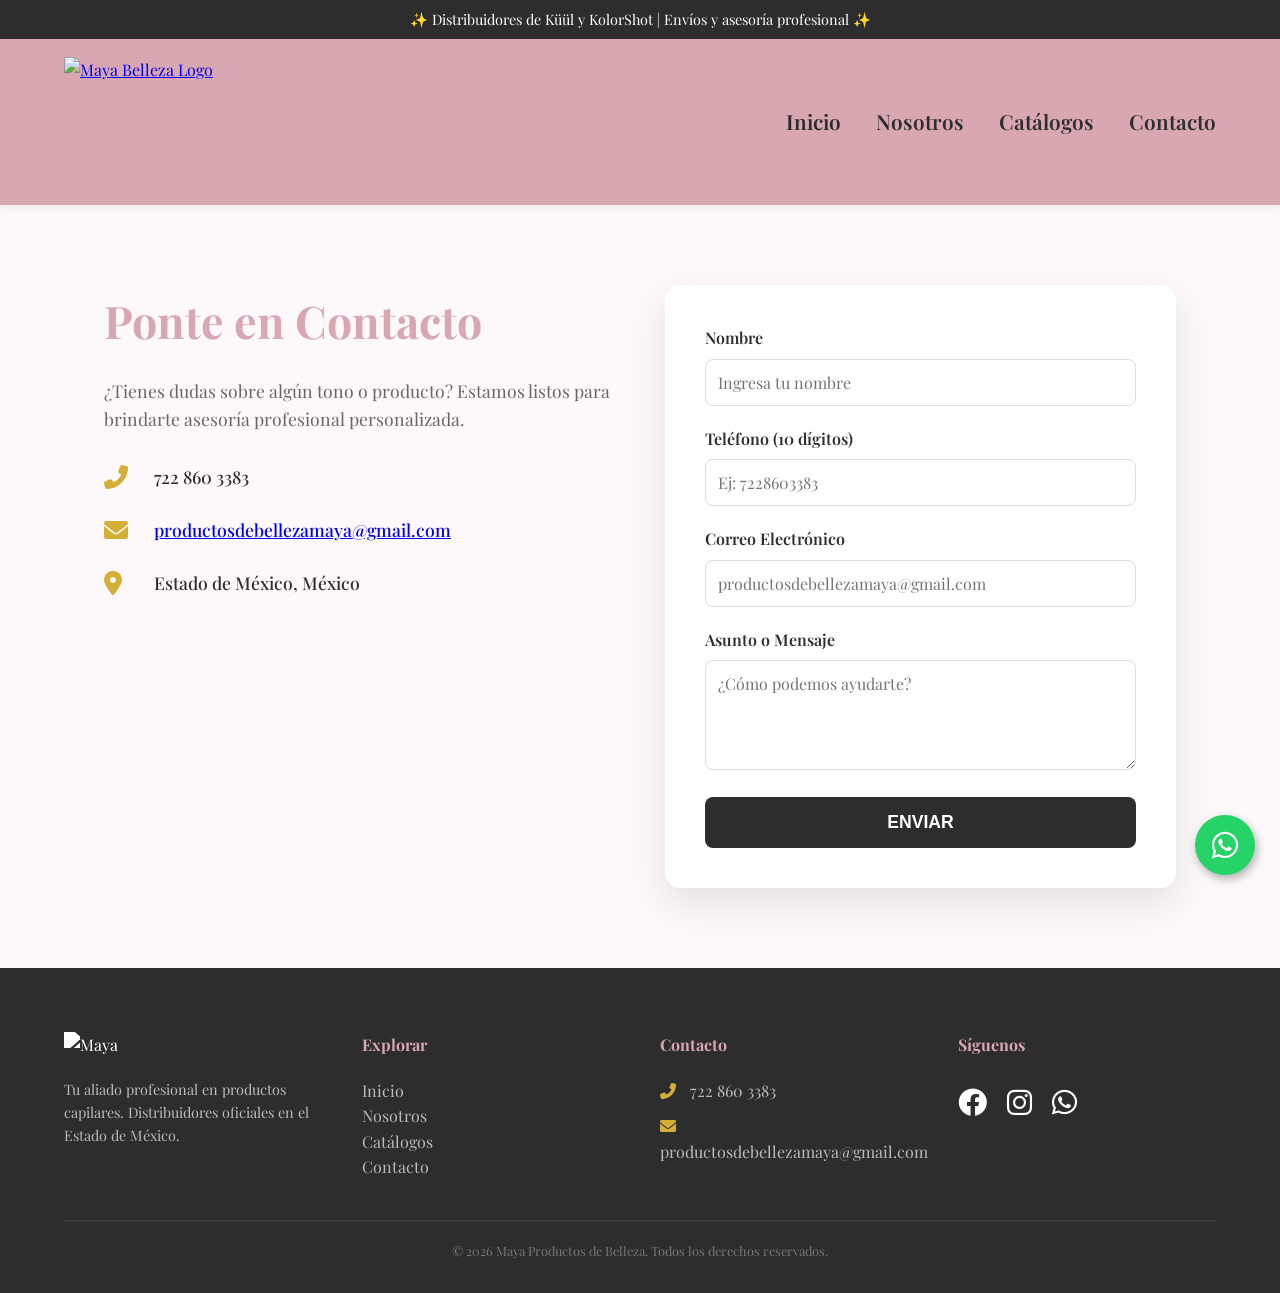
==== commit f906db9e: "Mejora: en el menu hamburguesa" ====
--- a/contacto.html
+++ b/contacto.html
@@ -10,36 +10,7 @@
     <link rel="stylesheet" href="https://cdnjs.cloudflare.com/ajax/libs/font-awesome/6.0.0/css/all.min.css">
 
     <style>
-        /* NAVEGACIÓN Y LOGO HOMOLOGADO */
-        .nav-logo-img {
-            height: 150px; 
-            width: auto;
-            padding: 10px 0;
-            display: block;
-        }
-
-        .navbar {
-            padding: 0.5rem 5%;
-            min-height: 120px;
-            display: flex;
-            justify-content: space-between;
-            align-items: center;
-        }
-
-        .nav-links {
-            display: flex;
-            list-style: none;
-            gap: 35px;
-        }
-
-        .nav-links a {
-            text-decoration: none;
-            color: var(--negro-mate);
-            font-size: 1.3rem; 
-            font-weight: 600;
-        }
-
-        /* DISEÑO SECCIÓN CONTACTO */
+/* DISEÑO SECCIÓN CONTACTO */
         .contacto-container {
             padding: 5rem 5%;
             display: grid;
@@ -129,8 +100,8 @@
         }
 
         @media (max-width: 768px) {
-            .nav-logo-img { height: 100px; }
-            .nav-links a { font-size: 1.1rem; }
+            
+            
             .info-contacto h2 { font-size: 2.2rem; }
         }
     </style>
@@ -243,7 +214,8 @@
         <p style="text-align: center; font-size: 0.8rem; color: #777;">&copy; 2026 Maya Productos de Belleza. Todos los derechos reservados.</p>
     </footer>
 
-    <a href="https://wa.me/527228603383?text=get="_blank" rel="noopener">
+    <a href="https://wa.me/527228603383?text=Hola,%20qu%C3%A9%20tal!%20Visit%C3%A9%20su%20p%C3%A1gina%20web%20y%20me%20gustar%C3%ADa%20cotizar%20algunos%20productos%20de%20belleza"
+       class="whatsapp-float" target="_blank" rel="noopener">
         <i class="fab fa-whatsapp"></i>
     </a>
 
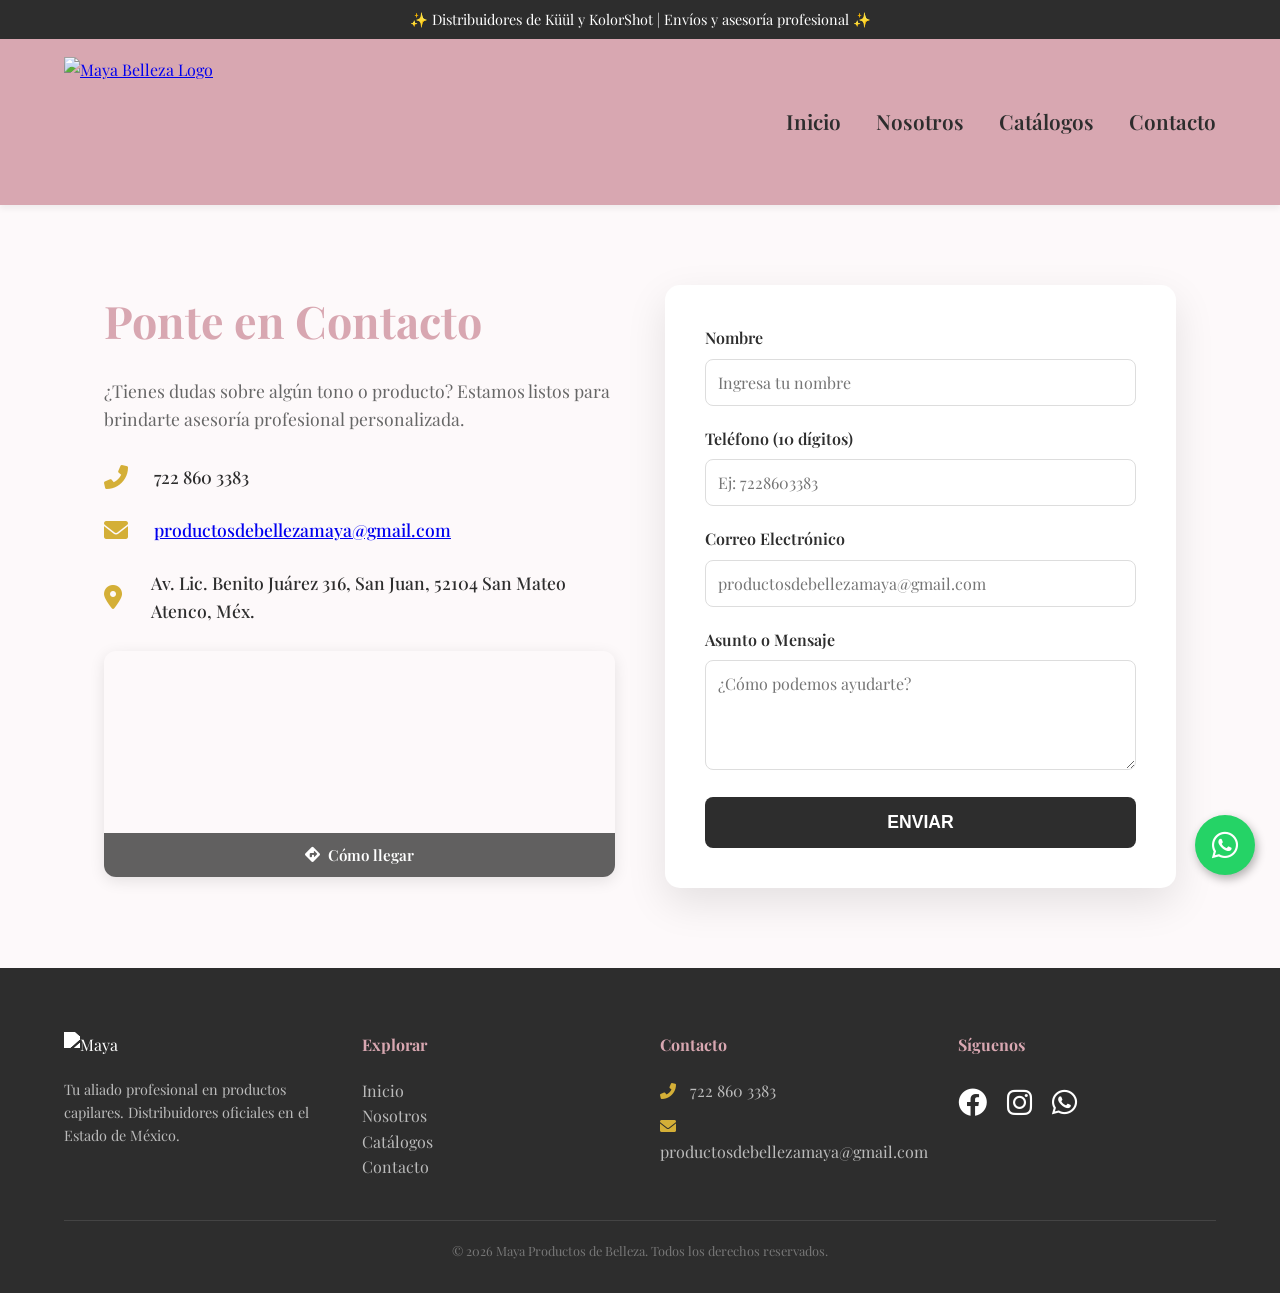
==== commit 6e44b174: "Mejora: se agrega direccion completa y mapa en la seccion contaco" ====
--- a/contacto.html
+++ b/contacto.html
@@ -8,103 +8,6 @@
     <link rel="stylesheet" href="estilos.css">
     <link href="https://fonts.googleapis.com/css2?family=Playfair+Display:wght@400;600;700&display=swap" rel="stylesheet">
     <link rel="stylesheet" href="https://cdnjs.cloudflare.com/ajax/libs/font-awesome/6.0.0/css/all.min.css">
-
-    <style>
-/* DISEÑO SECCIÓN CONTACTO */
-        .contacto-container {
-            padding: 5rem 5%;
-            display: grid;
-            grid-template-columns: repeat(auto-fit, minmax(300px, 1fr));
-            gap: 50px;
-            max-width: 1200px;
-            margin: 0 auto;
-        }
-
-        .info-contacto h2 {
-            font-size: 2.8rem;
-            color: var(--rosa-palo);
-            margin-bottom: 20px;
-        }
-
-        .info-contacto p {
-            font-size: 1.1rem;
-            line-height: 1.6;
-            margin-bottom: 30px;
-            color: #666;
-        }
-
-        .dato-contacto {
-            display: flex;
-            align-items: center;
-            gap: 20px;
-            margin-bottom: 25px;
-        }
-
-        .dato-contacto i {
-            font-size: 1.5rem;
-            color: var(--oro);
-            width: 30px;
-        }
-
-        .dato-contacto span {
-            font-size: 1.1rem;
-            color: var(--negro-mate);
-            font-weight: 500;
-        }
-
-        /* FORMULARIO PROFESIONAL CON FORMSPREE */
-        .formulario-contacto {
-            background: var(--blanco);
-            padding: 40px;
-            border-radius: 15px;
-            box-shadow: 0 15px 40px rgba(0,0,0,0.1);
-        }
-
-        .form-group {
-            margin-bottom: 20px;
-        }
-
-        .form-group label {
-            display: block;
-            margin-bottom: 8px;
-            font-weight: 600;
-            color: var(--negro-mate);
-        }
-
-        .form-group input, .form-group textarea {
-            width: 100%;
-            padding: 12px;
-            border: 1px solid #ddd;
-            border-radius: 8px;
-            font-family: inherit;
-            font-size: 1rem;
-            outline-color: var(--rosa-palo);
-        }
-
-        .btn-enviar {
-            background-color: var(--negro-mate);
-            color: white;
-            padding: 15px 30px;
-            border: none;
-            border-radius: 8px;
-            font-weight: bold;
-            cursor: pointer;
-            width: 100%;
-            font-size: 1.1rem;
-            transition: all 0.3s ease;
-        }
-
-        .btn-enviar:hover {
-            background-color: var(--rosa-palo);
-            transform: translateY(-2px);
-        }
-
-        @media (max-width: 768px) {
-            
-            
-            .info-contacto h2 { font-size: 2.2rem; }
-        }
-    </style>
 </head>
 <body>
 
@@ -146,8 +49,22 @@
                 </div>
                 <div class="dato-contacto">
                     <i class="fas fa-map-marker-alt"></i>
-                    <span>Estado de México, México</span>
+                    <span>Av. Lic. Benito Juárez 316, San Juan, 52104 San Mateo Atenco, Méx.</span>
                 </div>
+
+                <!-- Mapa clickeable — abre en Google Maps, Waze o el navegador del dispositivo -->
+                <a href="https://maps.google.com/?q=19.271813,-99.529196" 
+                   target="_blank" rel="noopener" class="mapa-container"
+                   title="Abrir en Google Maps / Waze">
+                    <iframe
+                        src="https://www.google.com/maps/embed?pb=!1m18!1m12!1m3!1d238.45!2d-99.5291961!3d19.271813!2m3!1f0!2f0!3f0!3m2!1i1024!2i768!4f13.1!3m3!1m2!1s0x85cdF527586ab383%3A0x9f6665731373e4e6!2sAv.%20Lic.%20Benito%20Ju%C3%A1rez%20316%2C%20San%20Juan%2C%2052104%20San%20Mateo%20Atenco%2C%20M%C3%A9x.!5e0!3m2!1ses!2smx!4v1"
+                        width="100%" height="220" style="border:0; border-radius: 12px; pointer-events: none;"
+                        allowfullscreen="" loading="lazy">
+                    </iframe>
+                    <div class="mapa-overlay">
+                        <i class="fas fa-directions"></i> Cómo llegar
+                    </div>
+                </a>
             </div>
 
             <div class="formulario-contacto">
--- a/estilos.css
+++ b/estilos.css
@@ -242,6 +242,39 @@
     .nosotros-imagen-container img { max-width: 500px; margin: 0 auto; }
 }
 
+.mapa-container {
+    display: block;
+    position: relative;
+    border-radius: 12px;
+    overflow: hidden;
+    margin-top: 10px;
+    box-shadow: 0 4px 15px rgba(0,0,0,0.1);
+    text-decoration: none;
+    cursor: pointer;
+}
+
+.mapa-container:hover .mapa-overlay {
+    background: rgba(216, 167, 177, 0.92);
+}
+
+.mapa-overlay {
+    position: absolute;
+    bottom: 0;
+    left: 0;
+    width: 100%;
+    padding: 10px;
+    background: rgba(45, 45, 45, 0.75);
+    color: white;
+    text-align: center;
+    font-size: 0.95rem;
+    font-weight: 600;
+    transition: background 0.3s ease;
+    display: flex;
+    align-items: center;
+    justify-content: center;
+    gap: 8px;
+}
+
 /* =====================================================
    CONTACTO
    ===================================================== */
@@ -336,19 +369,125 @@
 }
 
 /* =====================================================
-   PRODUCTOS — Hero y Catálogos
+   PRODUCTOS — Secciones y navegación interna
+   ===================================================== */
+.seccion-nav {
+    display: flex;
+    justify-content: center;
+    flex-wrap: wrap;
+    gap: 15px;
+    padding: 2rem 5%;
+    background-color: var(--blanco);
+    border-bottom: 2px solid var(--rosa-claro);
+    position: sticky;
+    top: 0;
+    z-index: 900;
+}
+
+.seccion-nav-btn {
+    display: inline-flex;
+    align-items: center;
+    gap: 8px;
+    padding: 10px 22px;
+    border-radius: 25px;
+    border: 2px solid var(--rosa-palo);
+    color: var(--negro-mate);
+    text-decoration: none;
+    font-weight: 600;
+    font-size: 0.95rem;
+    transition: all 0.3s ease;
+}
+
+.seccion-nav-btn:hover {
+    background-color: var(--rosa-palo);
+    color: var(--blanco);
+}
+
+.seccion-productos {
+    padding: 4rem 5%;
+    background-color: var(--blanco);
+}
+
+.seccion-alterna {
+    background-color: var(--rosa-claro);
+}
+
+.seccion-header {
+    text-align: center;
+    margin-bottom: 2.5rem;
+}
+
+.seccion-header i {
+    font-size: 2.5rem;
+    color: var(--oro);
+    margin-bottom: 10px;
+    display: block;
+}
+
+.seccion-header h2 {
+    font-size: 2.2rem;
+    color: var(--rosa-palo);
+    margin-bottom: 8px;
+}
+
+.seccion-header p {
+    color: #666;
+    font-size: 1rem;
+}
+
+.contenedor-grid {
+    display: grid;
+    grid-template-columns: repeat(auto-fill, minmax(280px, 1fr));
+    gap: 25px;
+}
+
+.cargando {
+    text-align: center;
+    color: #999;
+    font-size: 1rem;
+    padding: 2rem;
+    grid-column: 1 / -1;
+}
+
+.sin-productos {
+    text-align: center;
+    color: #999;
+    font-size: 1rem;
+    padding: 2rem;
+    grid-column: 1 / -1;
+}
+
+@media (max-width: 768px) {
+    .seccion-nav { gap: 10px; padding: 1rem 5%; }
+    .seccion-nav-btn { font-size: 0.85rem; padding: 8px 14px; }
+    .seccion-header h2 { font-size: 1.8rem; }
+}
+
+/* =====================================================
+   PRODUCTOS — Hero y Catálogos PDF
    ===================================================== */
 .hero-productos {
     position: relative;
     width: 100%;
-    height: 40vh;
-    min-height: 300px;
+    height: 70vh;
+    min-height: 450px;
     background: url('productos/hero-productos.jpg') no-repeat center center/cover;
     display: flex;
     align-items: center;
     justify-content: center;
     text-align: center;
     color: white;
+}
+
+.hero-productos .hero-content h1 {
+    font-size: 3.5rem;
+    color: var(--oro);
+    text-shadow: 2px 2px 10px rgba(0,0,0,0.5);
+    margin-bottom: 15px;
+}
+
+@media (max-width: 768px) {
+    .hero-productos .hero-content h1 { font-size: 2.2rem; }
 }
 
 .catalogos-grid {
@@ -452,6 +591,42 @@
     height: 200px;
     object-fit: contain;
     margin-bottom: 15px;
+    background-color: transparent;
+    display: block;
+    margin-left: auto;
+    margin-right: auto;
+}
+
+/* Selector de tonos */
+.tonos-container {
+    margin: 12px 0;
+    text-align: left;
+}
+
+.tonos-label {
+    display: block;
+    font-size: 0.85rem;
+    font-weight: 600;
+    color: var(--negro-mate);
+    margin-bottom: 5px;
+}
+
+.tonos-select {
+    width: 100%;
+    padding: 8px 10px;
+    border: 1px solid #ddd;
+    border-radius: 6px;
+    font-family: inherit;
+    font-size: 0.9rem;
+    color: var(--negro-mate);
+    background-color: var(--blanco);
+    cursor: pointer;
+    outline-color: var(--rosa-palo);
+    transition: border-color 0.3s;
+}
+
+.tonos-select:focus {
+    border-color: var(--rosa-palo);
 }
 
 .btn-principal {
